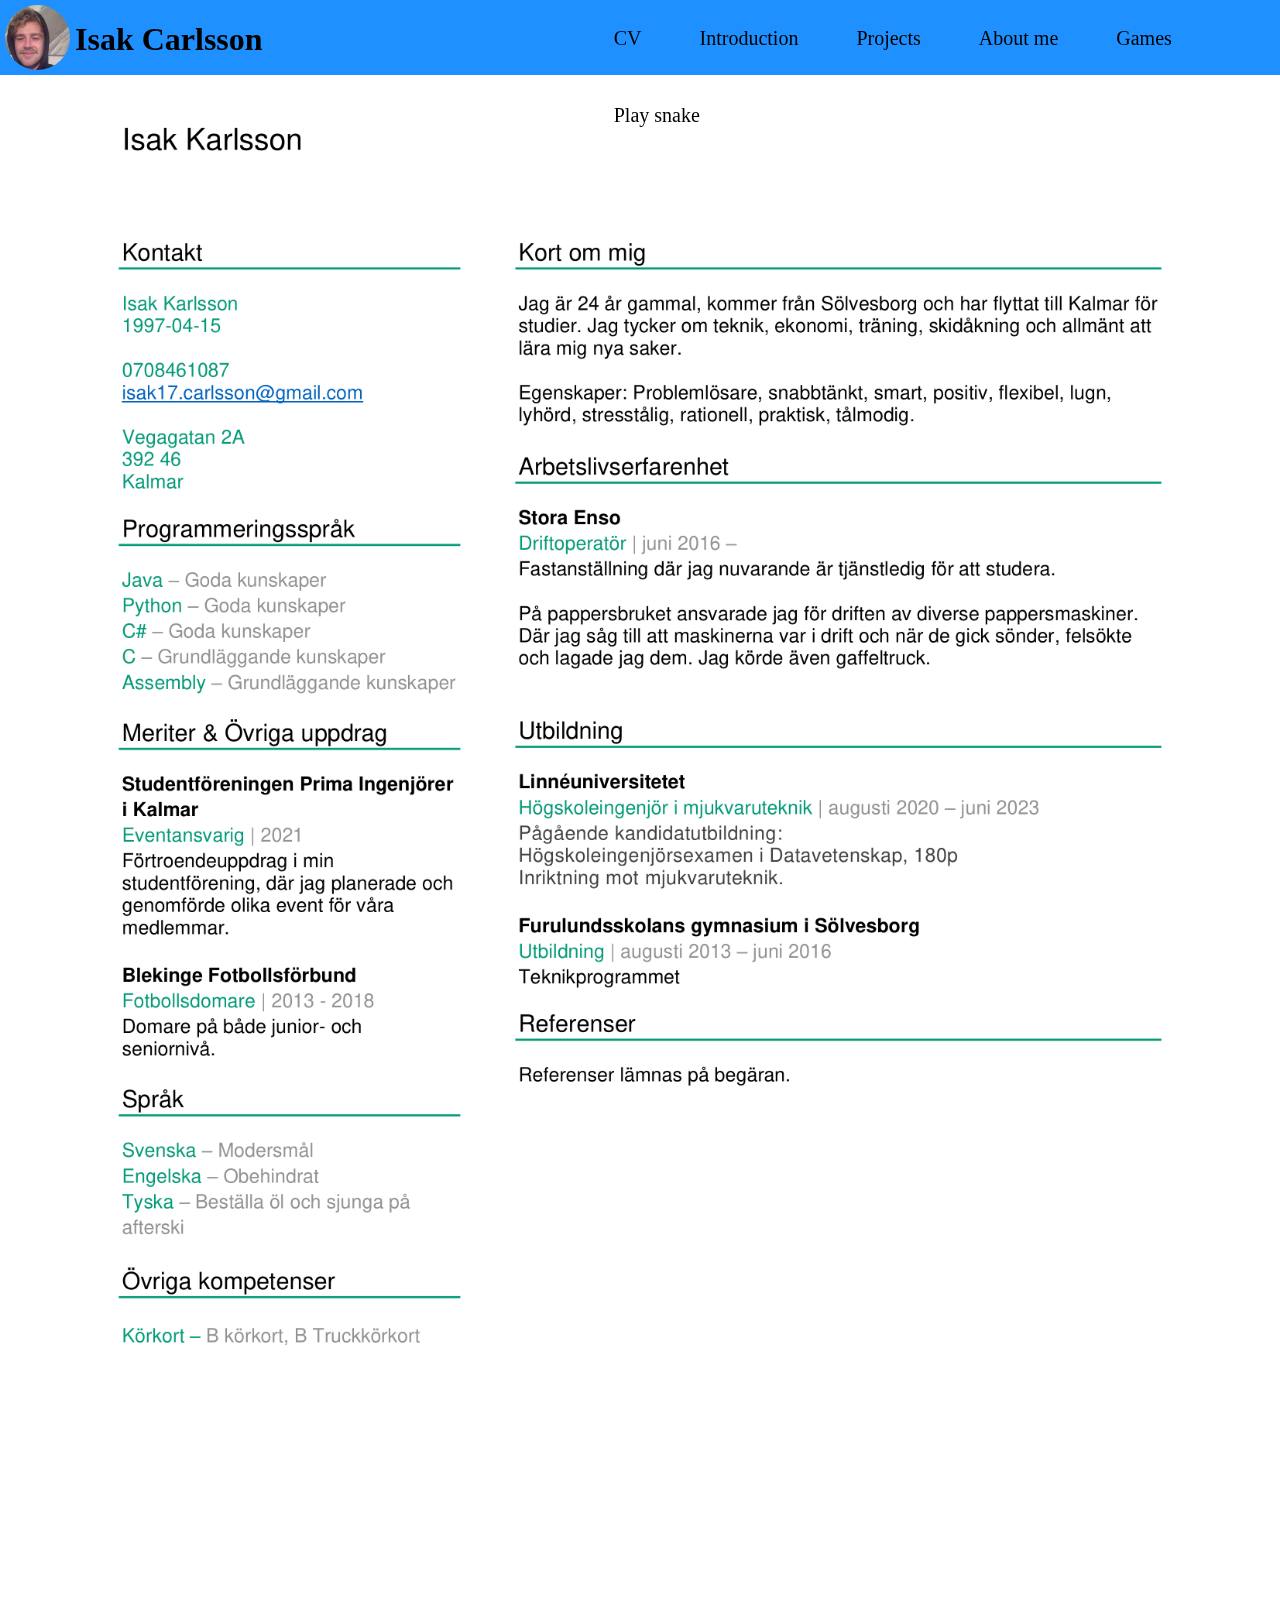
==== cv.html @ c944a500 "add design" ====
<!DOCTYPE html>
<html lang="en">
<head>
    <meta charset="UTF-8">
    <meta http-equiv="X-UA-Compatible" content="IE=edge">
    <meta name="viewport" content="width=device-width, initial-scale=1.0">
    <title>Isaks CV</title>
    <link rel="stylesheet" href="style.css">
</head>
<body>
    <div id="header">
        <div id="logo" onclick="location.href='index.html'">
            <img src="img/face.jpg" alt="Profile" id="profile">
            <h1>Isak Carlsson</h1>
        </div>
    
        <div>
            <a href="cv.html" id="header-link">CV</a>
            <a href="index.html#introduction" id="header-link">Introduction</a>
            <a href="index.html#projects" id="header-link">Projects</a>
            <a href="index.html#about" id="header-link">About me</a>
            <a href="index.html#games" id="header-link">Games</a>
            <a href="/snake/snake.html" id="header-link">Play snake</a>
        </div> 
    </div>

    <img src="img/CV-IsakKarlsson.png" alt="CV" width="100%">

</body>
</html>
---- style.css ----
body {
  margin: 0;
}

#profile {
  border-radius: 50%;
  padding: 5px;
  width: 65px;
  height: 65px;
}

p {
  text-align: center;
}

#header {
  background-color: dodgerblue;
  width: 100%;
  display: flex;
  flex-direction: row;
  /* overflow: hidden; */
  height: 75px;
  position: fixed;
}

#header-link {
  margin: 27px;
  color: black;
  font-size: 20px;
  text-decoration: none;
  display: inline-block;
}

#header-link:hover {
  text-decoration: underline;
}

#logo {
  width: 50%;
  display: flex;
  flex-direction: row;
}

#logo:hover {
  cursor: pointer;
}

#introduction {
  padding-top: 75px;
  width: 100%;
  height: 100vh;
  background-color: rgb(138, 196, 255);
}

#projects {
  padding-top: 75px; 
  margin-top: -75px;
  width: 100%;
  height: 100vh;
  background-color: rgb(103, 175, 247);
}

#about {
  padding-top: 75px; 
  margin-top: -75px;
  width: 100%;
  height: 100vh;
  background-color: rgb(138, 196, 255);
}

#games {
  padding-top: 75px; 
  margin-top: -75px;
  box-sizing: border-box;
  width: 100%;
  height: 100vh;
  background-color: rgb(103, 175, 247);
}

#heading {
  margin: 0;
  padding-top: 10px;
  text-align: center;
}

#canvas {
  position: fixed;
  padding: 100px;
  width: 100%;
  box-sizing: border-box;
  height: 100%;
  text-align: center;
  background-color: rgb(138, 196, 255);
  z-index: -1;
}

#cv {
  padding-top: 75px; 
  margin-top: -75px;
  background-color: rgb(138, 196, 255);
}
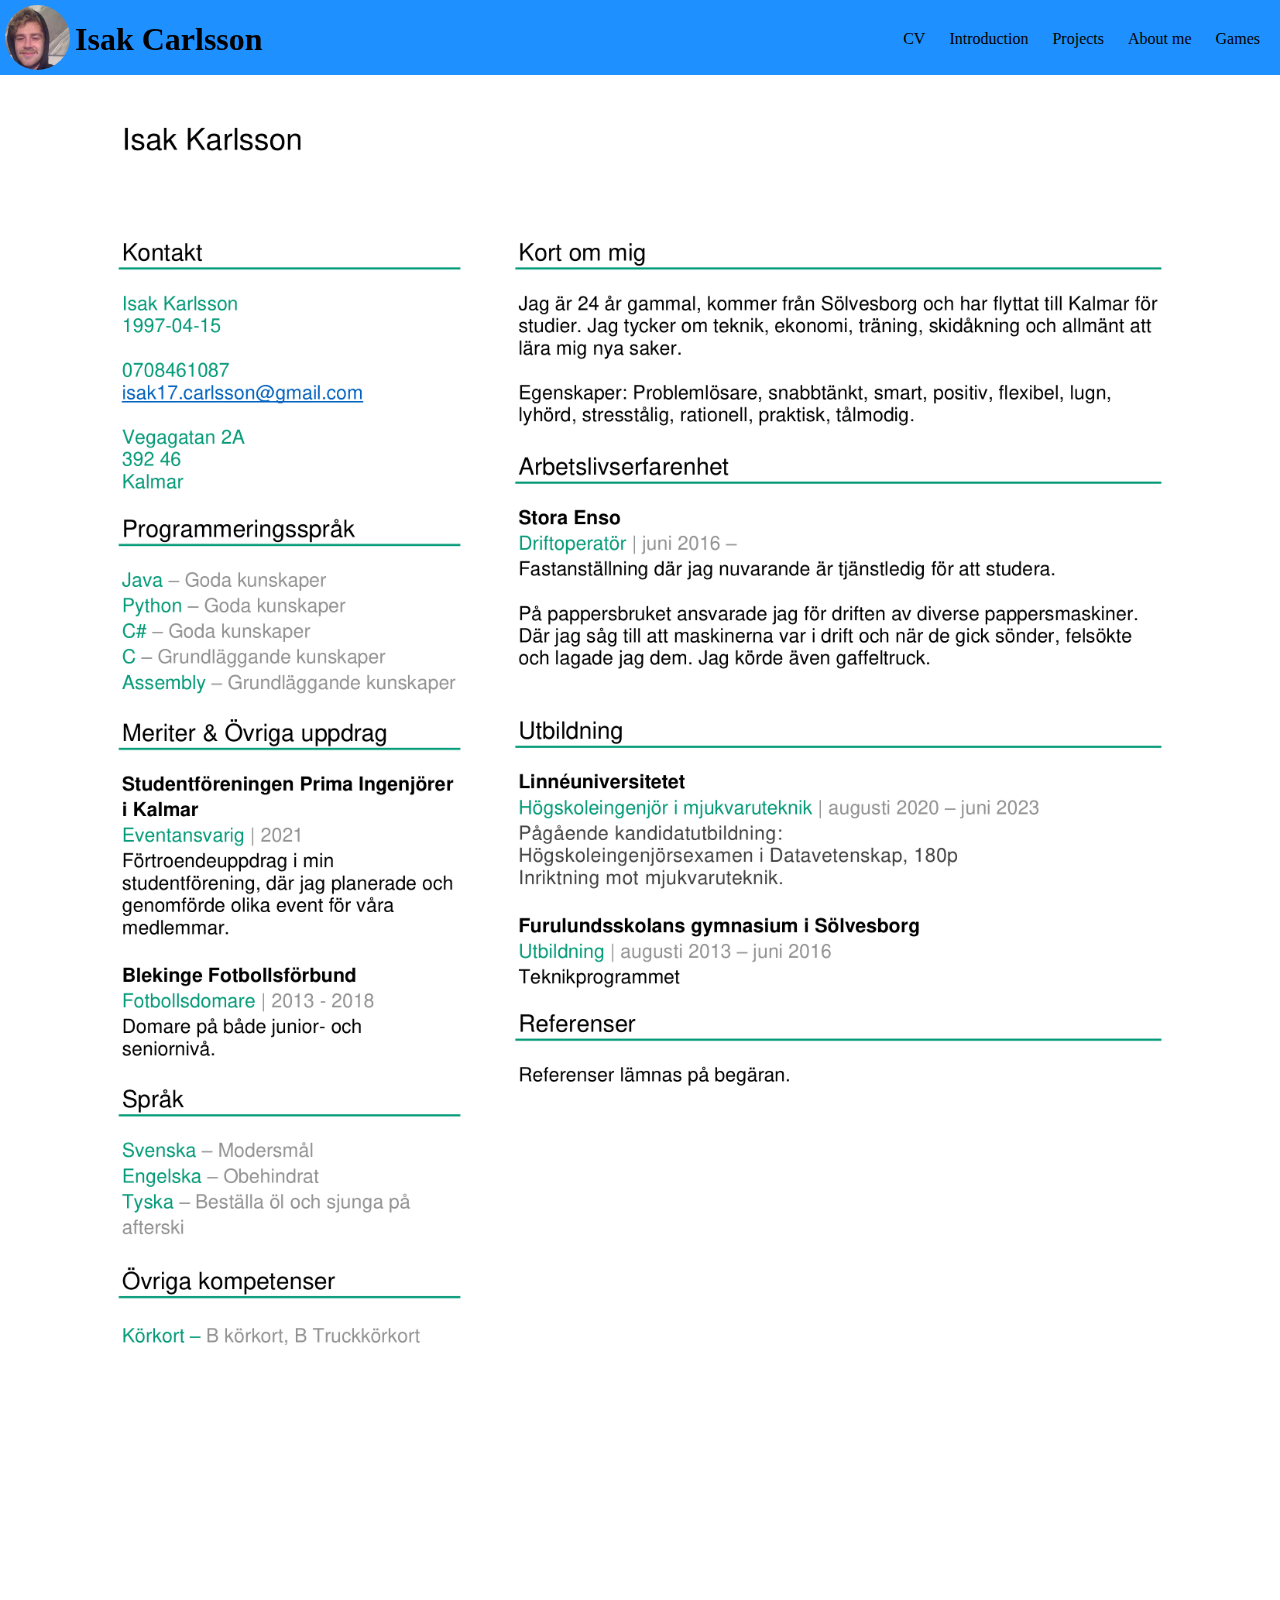
==== commit 9bd14f4a: "fix youtube" ====
--- a/cv.html
+++ b/cv.html
@@ -14,13 +14,12 @@
             <h1>Isak Carlsson</h1>
         </div>
     
-        <div>
+        <div id="links">
             <a href="cv.html" id="header-link">CV</a>
             <a href="index.html#introduction" id="header-link">Introduction</a>
             <a href="index.html#projects" id="header-link">Projects</a>
             <a href="index.html#about" id="header-link">About me</a>
             <a href="index.html#games" id="header-link">Games</a>
-            <a href="/snake/snake.html" id="header-link">Play snake</a>
         </div> 
     </div>
 
--- a/style.css
+++ b/style.css
@@ -24,11 +24,17 @@
 }
 
 #header-link {
-  margin: 27px;
+  margin-top: 30px;
+  margin-right: 20px;
   color: black;
-  font-size: 20px;
+  font-size: 16px;
   text-decoration: none;
   display: inline-block;
+}
+
+#links {
+  margin-left: auto;
+  margin-right: 0;
 }
 
 #header-link:hover {
@@ -36,7 +42,8 @@
 }
 
 #logo {
-  width: 50%;
+  /* width: 50%; */
+  position: fixed;
   display: flex;
   flex-direction: row;
 }
@@ -68,6 +75,13 @@
   background-color: rgb(138, 196, 255);
 }
 
+#youtube {
+  /* box-sizing: border-box; */
+  margin: 10px;
+  display: block;
+  text-align: center;
+}
+
 #games {
   padding-top: 75px; 
   margin-top: -75px;
@@ -94,6 +108,29 @@
   z-index: -1;
 }
 
+#games div {
+  background-color: rgb(138, 196, 255);
+  width: 200px;
+  margin-left: 10%;
+}
+
+#games div:hover {
+  cursor: pointer;
+}
+
+#games div h3 {
+  text-align: center;
+}
+
+#games img {
+  /* border-radius: 50%; */
+  padding: 10px;
+  width: 200px;
+  height: 200px;
+  box-sizing: border-box;
+  text-align: center;
+}
+
 #cv {
   padding-top: 75px; 
   margin-top: -75px;
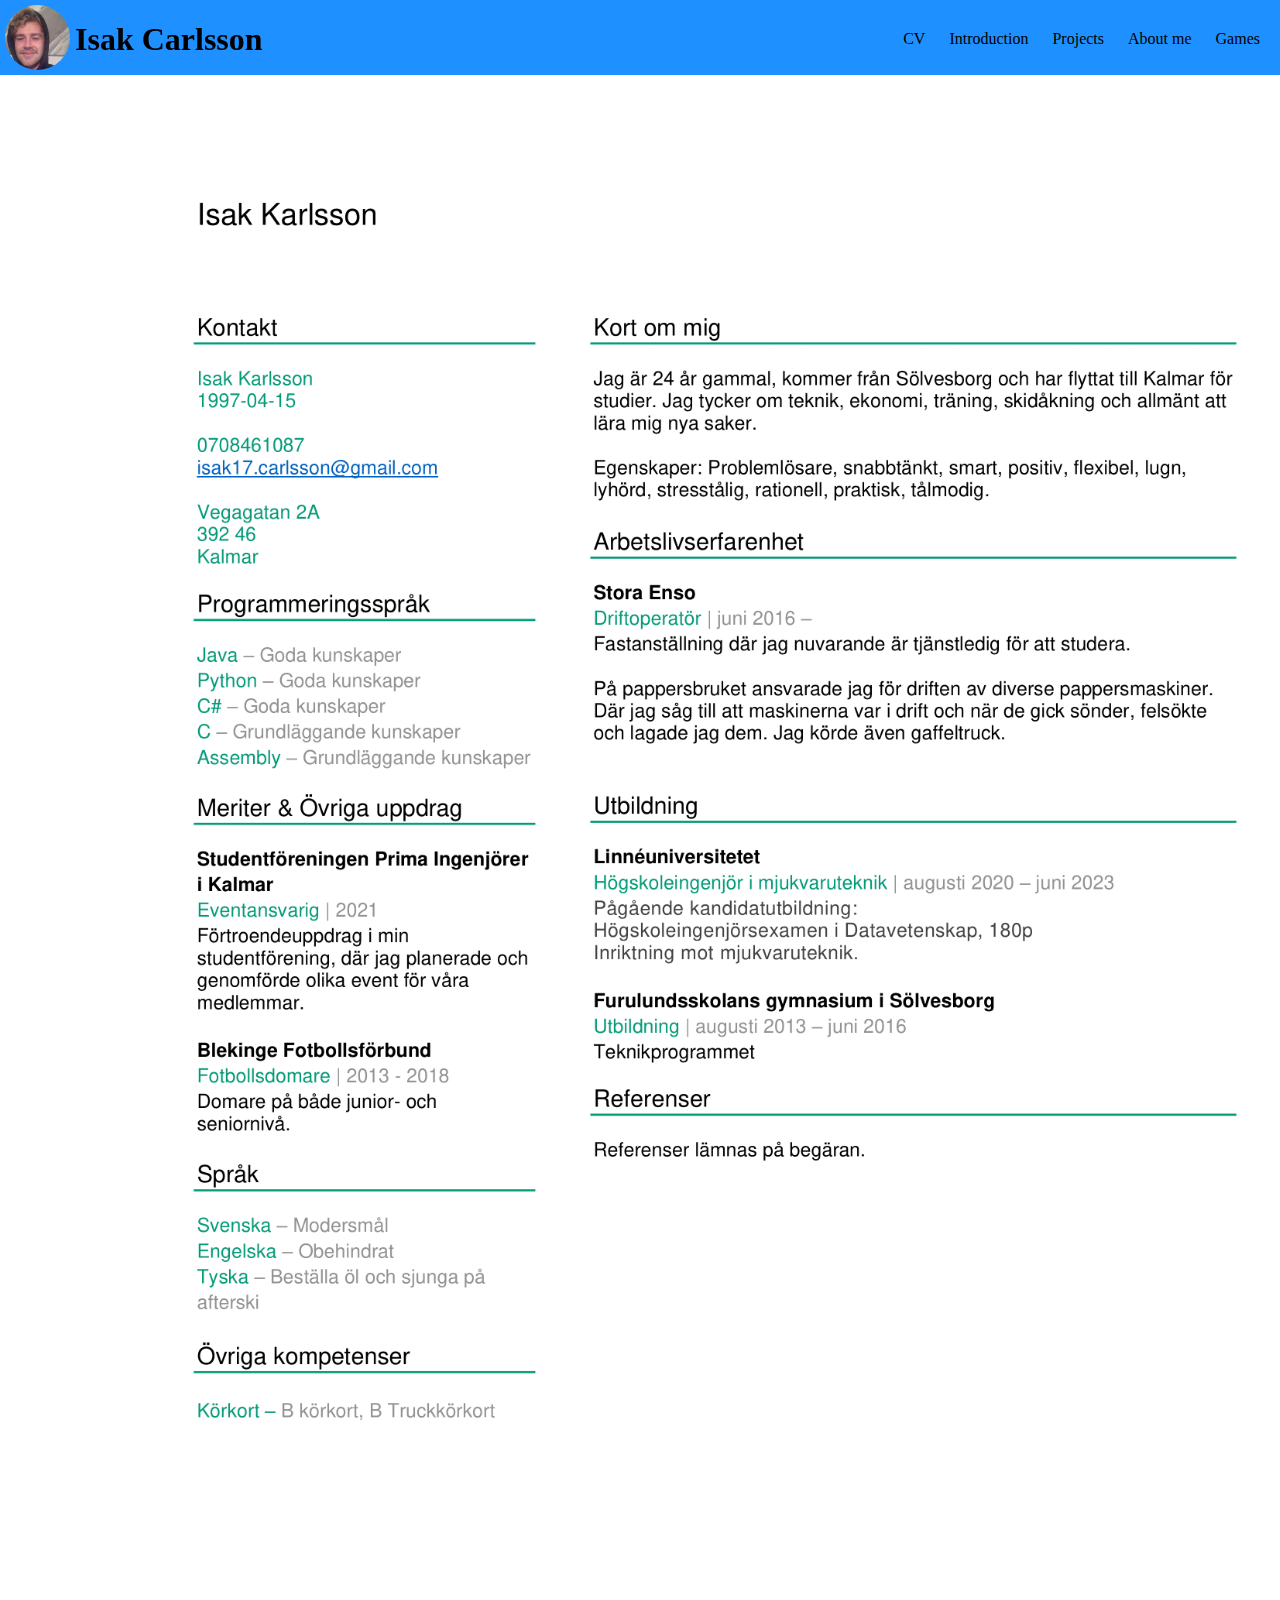
==== commit 1ae1a667: "burger menu" ====
--- a/cv.html
+++ b/cv.html
@@ -23,7 +23,7 @@
         </div> 
     </div>
 
-    <img src="img/CV-IsakKarlsson.png" alt="CV" width="100%">
+    <img src="img/CV-IsakKarlsson.png" alt="CV" width="100%" style="padding: 75px;">
 
 </body>
 </html>--- a/style.css
+++ b/style.css
@@ -23,13 +23,40 @@
   position: fixed;
 }
 
-#header-link {
-  margin-top: 30px;
-  margin-right: 20px;
-  color: black;
-  font-size: 16px;
-  text-decoration: none;
-  display: inline-block;
+@media screen and (min-width: 660px) {
+  #header-link {
+    margin-top: 30px;
+    margin-right: 20px;
+    color: black;
+    font-size: 16px;
+    text-decoration: none;
+    display: inline-block;
+  }
+}
+
+@media screen and (max-width: 660px) {
+  #header-link {
+    display: none;
+  }
+
+  .burger {
+    margin: 20px;
+  }
+
+  .burger:hover {
+    cursor: pointer;
+  }
+
+  .burger:checked {
+    background-color: red;
+  }
+
+  #bar {
+    margin-top: 7px;
+    width: 40px;
+    height: 5px;
+    background-color: white;
+  }
 }
 
 #links {
@@ -42,7 +69,6 @@
 }
 
 #logo {
-  /* width: 50%; */
   position: fixed;
   display: flex;
   flex-direction: row;
@@ -54,40 +80,65 @@
 
 #introduction {
   padding-top: 75px;
-  width: 100%;
-  height: 100vh;
+  padding-bottom: 75px;
+  width: 100%;
+  height: 100%;
   background-color: rgb(138, 196, 255);
 }
 
 #projects {
-  padding-top: 75px; 
-  margin-top: -75px;
-  width: 100%;
-  height: 100vh;
+  padding-top: 75px;
+  margin-top: -75px;
+  width: 100%;
   background-color: rgb(103, 175, 247);
+  padding-bottom: 75px;
+  text-align: center;
+}
+
+#projects div {
+  background-color: rgb(138, 196, 255);
+  width: 200px;
+  box-sizing: border-box;
+  margin: 4%;
+  display: inline-block;
+  text-align: center;
+}
+
+#projects div img {
+  padding: 10px;
+  width: 200px;
+  box-sizing: border-box;
+  text-align: center;
 }
 
 #about {
-  padding-top: 75px; 
-  margin-top: -75px;
-  width: 100%;
-  height: 100vh;
-  background-color: rgb(138, 196, 255);
+  padding-top: 75px;
+  margin-top: -75px;
+  width: 100%;
+  background-color: rgb(138, 196, 255);
+  padding-bottom: 75px;
+  display: inline-block;
+  text-align: center;
 }
 
 #youtube {
-  /* box-sizing: border-box; */
-  margin: 10px;
-  display: block;
-  text-align: center;
+  max-width: 100%;
+  display: inline-block;
+  text-align: center;
+}
+
+#youtube iframe {
+  border-color:  rgb(138, 196, 255);
+  margin: 5%;
 }
 
 #games {
-  padding-top: 75px; 
-  margin-top: -75px;
-  box-sizing: border-box;
-  width: 100%;
-  height: 100vh;
+  padding-top: 75px;
+  margin-top: -75px;
+  display: inline-block;
+  text-align: center;
+  width: 100%;
+  height: 100%;
   background-color: rgb(103, 175, 247);
 }
 
@@ -99,7 +150,7 @@
 
 #canvas {
   position: fixed;
-  padding: 100px;
+  padding-top: 100px;
   width: 100%;
   box-sizing: border-box;
   height: 100%;
@@ -111,7 +162,8 @@
 #games div {
   background-color: rgb(138, 196, 255);
   width: 200px;
-  margin-left: 10%;
+  margin: 4%;
+  display: inline-block;
 }
 
 #games div:hover {
@@ -132,7 +184,45 @@
 }
 
 #cv {
-  padding-top: 75px; 
-  margin-top: -75px;
-  background-color: rgb(138, 196, 255);
-}+  padding-top: 75px;
+  margin-top: -75px;
+  background-color: rgb(138, 196, 255);
+}
+
+/* The container <div> - needed to position the dropdown content */
+.dropdown {
+  padding-top: 75px;
+  position: relative;
+  display: inline-block;
+}
+
+/* Dropdown Content (Hidden by Default) */
+.dropdown-content {
+  margin-top: 75px;
+  width: 100%;
+  height: 100vh;
+  display: none;
+  position: absolute;
+  background-color: #b6b6b6;
+  min-width: 160px;
+  box-shadow: 0px 8px 16px 0px rgba(0,0,0,0.2);
+  z-index: 1;
+}
+
+/* Links inside the dropdown */
+.dropdown-content a {
+  color: black;
+  border-bottom-style: solid;
+  border-color: black;
+  font-size: 24px;
+  padding: 15%;
+  text-decoration: none;
+  display: block;
+  text-align: center;
+}
+
+/* Change color of dropdown links on hover */
+.dropdown-content a:hover {background-color: #ddd}
+
+/* Show the dropdown menu (use JS to add this class to the .dropdown-content container when the user clicks on the dropdown button) */
+.show {display:block;}